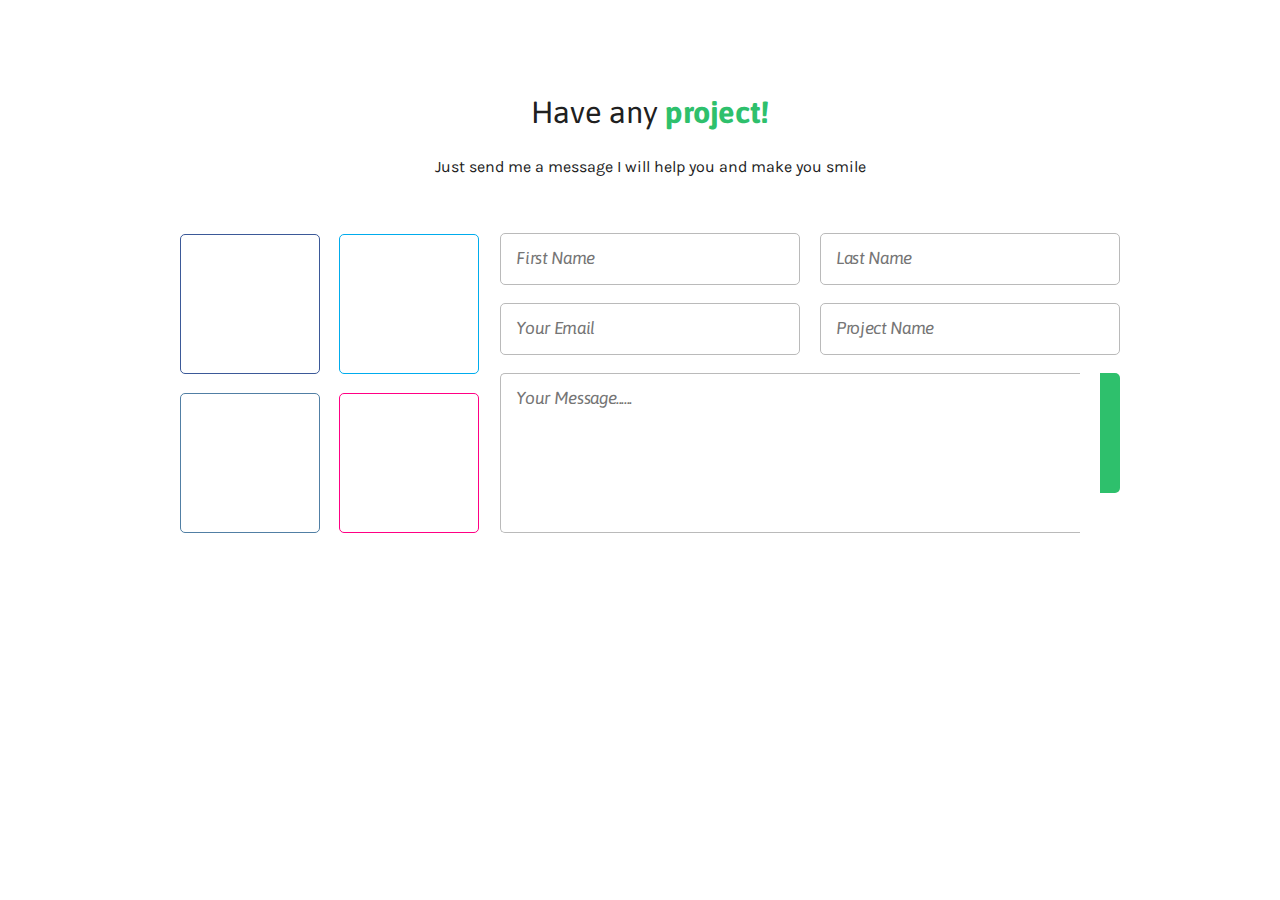
==== homework_09/index.html @ 7cc88f21 "git add" ====
<!DOCTYPE html>
<html lang="en">
<head>
    <meta charset="UTF-8">
    <meta name="viewport" content="width=device-width, initial-scale=1.0">
    <meta http-equiv="X-UA-Compatible" content="ie=edge">
    <link rel="stylesheet" href="./css/normalize.css">
    <link href="https://fonts.googleapis.com/css?family=Asap:400,700|Karla" rel="stylesheet">
    <link rel="stylesheet" href="https://use.fontawesome.com/releases/v5.4.1/css/all.css" integrity="sha384-5sAR7xN1Nv6T6+dT2mhtzEpVJvfS3NScPQTrOxhwjIuvcA67KV2R5Jz6kr4abQsz" crossorigin="anonymous">
    <link rel="stylesheet" href="./css/style.css">
    <title>Document_9_1</title>
</head>
<body>
    <div class="container">
<div class="project first">
            <h1>Have any <span>project!</span></h1>
<p>Just send me a message I will help you and make you smile</p>
</div>
<div class=" project second">
<div class="group">
<div class="facebook solial"><a href="#"><i class="fab fa-facebook-f"></i></a></div>
<div class="twitter solial"><a href="#"><i class="fab fa-twitter"></i></a></div>
<div class="instagram solial"><a href="#"><i class="fab fa-instagram"></i></a></div>
<div class="dribbble solial"><a href="#"><i class="fab fa-dribbble"></i></a></div>

</div>
<div class="form">

        <input type="text" name="firstname" id="" placeholder="First Name"> <input type="text" name="lastname" id="" placeholder="Last Name"> <input type="email" name="email" placeholder="Your Email"id="" ><input type="text" name="projectname" id="" placeholder="Project Name">
        <textarea name="message" id=""placeholder="Your Message......"></textarea>
        <a  href="http://" class="btn"><i class="far fa-paper-plane"></i></a> 

</div>

</div>



    </div>
    
</body>
</html>
---- homework_09/css/style.css ----
html{
font-family: 'Asap',sans-serif;
color:#202020;
font-size: 16pt;
line-height: 30pt;

}
body{
 /* background-image: url('../img/SEFolio.jpg');
background-position: top;  */

}
.container{
max-width: 1300px;
width: 100%;
margin: 0 auto;
padding: 0 10px;

}
.row{
display: flex;
margin: 0 -10px;

}
.col{
    padding: 0 10px;
    flex:1;  /*??? */


}
.project{
max-width: 940px;
margin: 0 auto;
 display: flex; /*text-align: center; конфликт ???? */

 align-items: center;


}
.first{
    flex-direction: column;

}
.project h1{
    font-size: 23pt;
    line-height: 40pt;
    font-weight: 400;
    padding-top: 85px;
    margin: 0px;
   
}


.project span{
    
    font-weight: 700;
    color:#2ec06c;
    
}
.project p{
    font-family: 'Karla', sans-serif;
    font-size: 12pt;
    line-height: 30pt;
    padding-top: 9px;
    margin: 0px;

}
.second{
    padding-top: 46px;
}
.group{
    width: 33.3333333333%;
    box-sizing: border-box;
    display: flex;
    flex-wrap: wrap;
    justify-content: space-between;
    padding-right: 14px;

}

.solial{
    box-sizing: border-box;
    height: 140px;
    width: 140px;
    
    padding: 10px;
    margin-bottom: 19px;
    display: flex;
    justify-content:center;
    align-items: center;
    font-size: 52px;
   
}
.facebook{
    color: #3b5998;
    border:1px solid #3b5998;
    border-radius:5px;
}
.facebook a{
    color: #3b5998;
    padding: 60px;
}
.facebook:hover {
    background-color: #3b5998;
}
.facebook:hover a {
     color: #fff;
}

.twitter{
   
    border:1px solid #00aced;
    border-radius:5px;
}
.twitter a{
    color:  #00aced;
    padding: 50px;
}
.twitter:hover {
    background-color: #00aced;
}
.twitter:hover a {
    color: #fff;
}


.instagram{
  
    border:1px solid #517fa4;
    border-radius:5px;
    font-size: 60px;
}
.instagram a{
    color: #517fa4;
    padding: 60px;
}
.instagram:hover {
    background-color: #517fa4;
}
.instagram:hover a {
    color: #fff;
}

.dribbble{
   
    border:1px solid #ff0084;
    border-radius:5px;
}
.dribbble a{
    color: #ff0084;
    padding: 50px;
}
.dribbble:hover {
    background-color:  #ff0084;
}
.dribbble:hover a {
    color: #fff;
}


.form{
    width: 66.6666666667%;
    box-sizing: border-box;
    display: flex;
    flex-wrap: wrap;
    justify-content: space-between;
    align-items: flex-start;
    padding-left: 7px;
   
    
}
.form input{
    border-radius: 5px;
    padding: 15px;
    border: 1px solid #bababa;
    margin-bottom: 18px;
    width: 300px;
    box-sizing: border-box;
    background: none;
    font-size: 13pt;
    font-style: italic;
    letter-spacing: -0.02em;
}
.form input:active{
    border: none;
/* как сделать рамку зеленой ?? */

}


.form textarea{
    border-radius: 5px;
    width: 580px;
    height: 160px;
    border: 1px solid #bababa;
    border-radius:  5px  0px 0px 5px;
    border-right: none;
    padding: 15px;
    margin-bottom: 19px;
    box-sizing: border-box;
    font-size: 13pt;
    font-style: italic;
    background: none;letter-spacing: -0.02em;
    resize: none;
}

.btn {
    border: none;
    background: none;
    text-decoration: none;
    cursor: pointer;
    display: block;
   
    background-color: #2ec06c; 
    border-radius:  0px 5px 5px 0px ;
    color: white;
    font-size: 18px;
   padding: 60px 10px;
    transition: .3s;
}
.btn:hover {
    background-color: #249153;
}
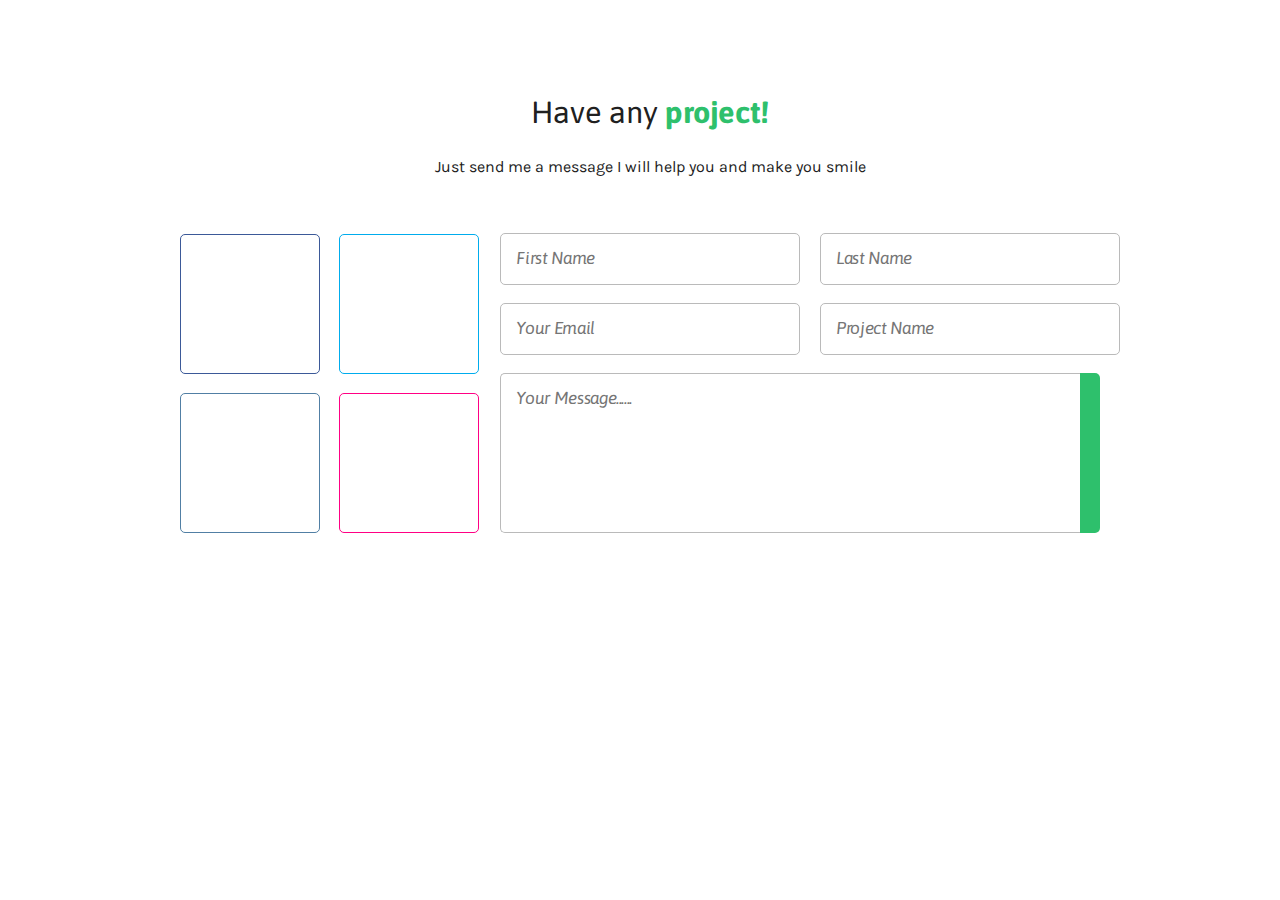
==== commit c1cf041e: "version_2" ====
--- a/homework_09/index.html
+++ b/homework_09/index.html
@@ -27,8 +27,9 @@
 <div class="form">
 
         <input type="text" name="firstname" id="" placeholder="First Name"> <input type="text" name="lastname" id="" placeholder="Last Name"> <input type="email" name="email" placeholder="Your Email"id="" ><input type="text" name="projectname" id="" placeholder="Project Name">
+        <div class="form__textarea">
         <textarea name="message" id=""placeholder="Your Message......"></textarea>
-        <a  href="http://" class="btn"><i class="far fa-paper-plane"></i></a> 
+        <a  href="http://" class="btn"><i class="far fa-paper-plane"></i></a> </div>
 
 </div>
 
--- a/homework_09/css/style.css
+++ b/homework_09/css/style.css
@@ -181,22 +181,33 @@
     font-style: italic;
     letter-spacing: -0.02em;
 }
-.form input:active{
-    border: none;
-/* как сделать рамку зеленой ?? */
-
-}
-
-
-.form textarea{
+.form input:focus{
+    outline: none; /*!!!!!!!*/
+    border: 1px solid green;
     border-radius: 5px;
-    width: 580px;
+
+}
+
+
+
+
+.form__textarea{
+display: flex;
+flex-direction: row;
+margin-bottom: 19px;
+
+}
+
+
+.form  textarea{
+    border-radius: 5px;
+    min-width: 580px;
     height: 160px;
     border: 1px solid #bababa;
     border-radius:  5px  0px 0px 5px;
     border-right: none;
     padding: 15px;
-    margin-bottom: 19px;
+   
     box-sizing: border-box;
     font-size: 13pt;
     font-style: italic;
